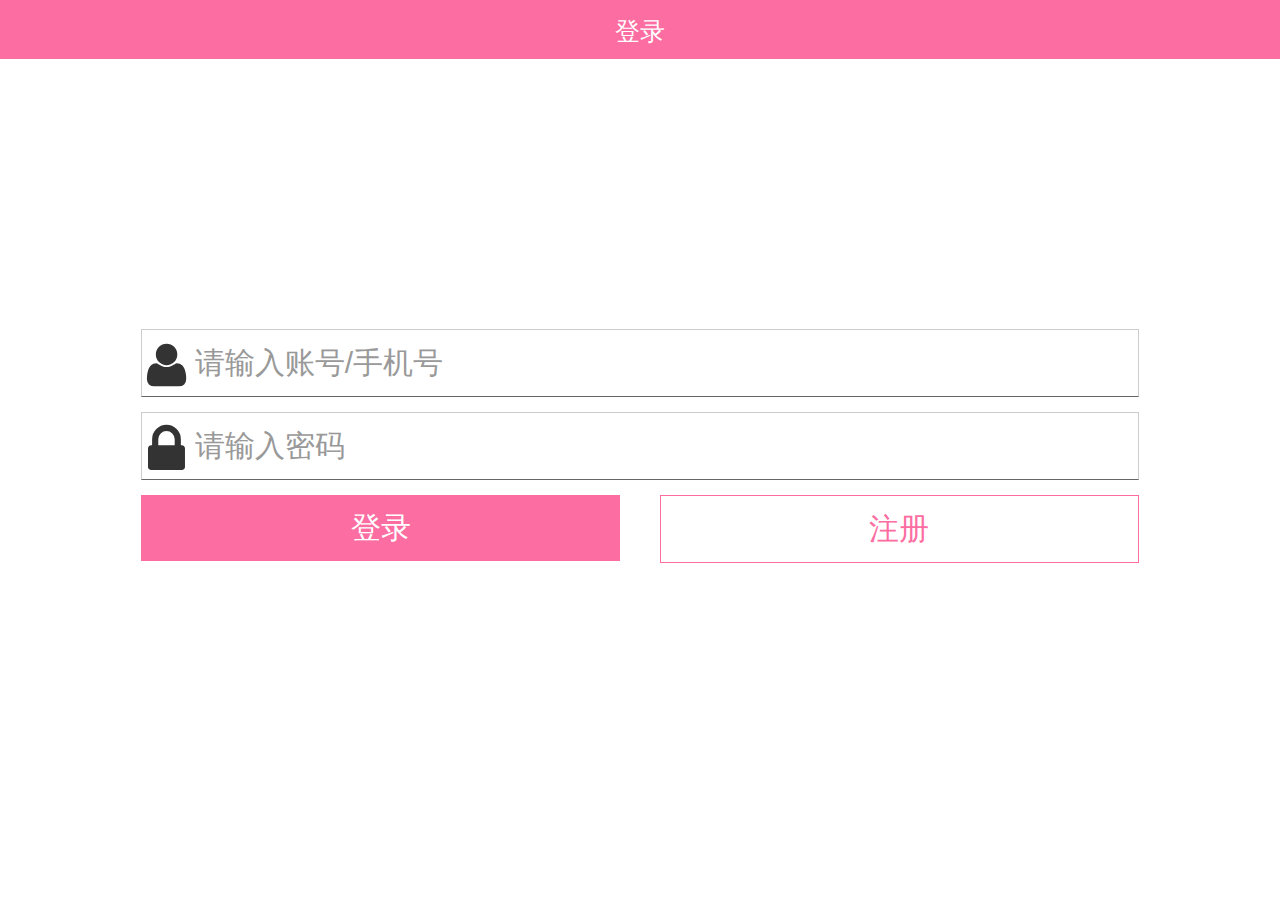
==== index.html @ f9bc711c "修改了登录页面手机屏幕显示异常" ====
<!DOCTYPE html>
<html lang="en">

<head>
	<meta charset="UTF-8">
	<title>Title</title>
	<link rel="stylesheet" href="static/css/swiper.min.css">
	<link rel="stylesheet" href="static/assets/css/amazeui.min.css">
	<link rel="stylesheet" href="static/assets/css/app.css">
	<link rel="stylesheet" href="static/css/reset.css">
	<link rel="stylesheet" href="static/css/index1-css.css">
</head>

<body>
	<div data-role="page" id="pageone">
		<!--标题-->
		<header data-am-widget="header" class="am-header am-header-default">
			<div class="am-header-left am-header-nav">
				<a href="#left-link" class=""><i class="am-icon-angle-left am-icon-lg"></i></a>
			</div>
			<h1 class="am-header-title">
				<a href="#title-link" class="index-title">首页</a>
			</h1>
            <div class="am-header-right am-header-nav" id="report"><a href="#right-link" class="">举报</a></div>
		</header>

		<!--内容-->
		<div data-role="content" class="content" style="position: relative;margin-bottom: 63px;z-index: 1;">
			<!--轮播图-->
			<div class="swiper-container swiper-container1">
				<div class="swiper-wrapper">
					<div class="swiper-slide">
						<img src="http://zhongrong.kuaika123.com/source/plugin/ck8_classify/static/img/1.jpg" alt="">
					</div>
					<div class="swiper-slide">
						<img src="http://zhongrong.kuaika123.com/source/plugin/ck8_classify/static/img/2.jpg" alt="">
					</div>
					<div class="swiper-slide">
						<img src="http://zhongrong.kuaika123.com/source/plugin/ck8_classify/static/img/3.jpg" alt="">
					</div>
					<div class="swiper-slide">
						<img src="http://zhongrong.kuaika123.com/source/plugin/ck8_classify/static/img/4.jpg" alt="">
					</div>
				</div>
			</div>
			<!--推荐标签页-->
			<div id="tuijian" style="position: relative;top: 0px;" data-am-widget="tabs"
				class="content-z am-tabs am-tabs-d2">

				<ul class="am-tabs-nav am-cf">
					<li class="am-active"><a href="[data-tab-panel-0]">最新口子</a></li>
					<li class=""><a href="[data-tab-panel-1]">技术干货</a></li>
					<li class=""><a href="[data-tab-panel-2]">办卡提额</a></li>
					<li class=""><a href="[data-tab-panel-3]">新手入门</a></li>
				</ul>
				<div class="am-tabs-bd">
					<div data-tab-panel-0 class="am-tab-panel am-active">
						<ul data-role="listview" class="conTab"></ul>
					</div>
					<div data-tab-panel-1 class="am-tab-panel ">
						<ul data-role="listview" class="conTab"></ul>
					</div>
					<div data-tab-panel-2 class="am-tab-panel ">
						<ul data-role="listview" class="conTab"></ul>
					</div>
					<div data-tab-panel-3 class="am-tab-panel ">
						<ul data-role="listview" class="conTab"></ul>
					</div>
				</div>
			</div>

			<!--网贷平台-->
			<div id="wangdai" class="content-z wd-pingtai am-f am-hide">
				<div class="wd-pingtai-wrapper">
					<div class="wd-pingtai-d">
						<a href="#" class="wd-pingtai-grid">
							<div class="wd-pingtai-icon">
								<span class="wd-pingtai-icon-c">大</span>
							</div>
							<p>大额借款</p>
						</a>
					</div>
					<div class="wd-pingtai-d">
						<a href="#" class="wd-pingtai-grid">
							<div class="wd-pingtai-icon">
								<span class="wd-pingtai-icon-c">工</span>
							</div>
							<p>工薪贷</p>
						</a>
					</div>
					<div class="wd-pingtai-d">
						<a href="#" class="wd-pingtai-grid">
							<div class="wd-pingtai-icon">
								<span class="wd-pingtai-icon-c">信</span>
							</div>
							<p>信用卡贷</p>
						</a>
					</div>
					<div class="wd-pingtai-d">
						<a href="#" class="wd-pingtai-grid">
							<div class="wd-pingtai-icon">
								<span class="wd-pingtai-icon-c">小</span>
							</div>
							<p>小额速贷</p>
						</a>
					</div>
				</div>
				<div class="wd-bq-kz wd-bq-flex">
					<div data-am-widget="tabs" class="am-tabs am-tabs-d2">
						<ul class="am-tabs-nav am-cf">
							<li class="am-active"><a href="[data-tab-panel-0]">最新口子</a></li>
							<li class=""><a href="[data-tab-panel-1]">热门口子</a></li>
							<li class=""><a href="[data-tab-panel-2]">推荐口子</a></li>
						</ul>
						<div class="am-tabs-bd wd-bq-kz-app">
							<div data-tab-panel-0 class="am-tab-panel am-active">
								<ul id="appendTolist">
									<li><a href="#">
											<div class="wd-bq-media-list-img" style="padding:20px 10px;">
												<img src="static/image/000607n63pjzd6g599jaaf.png" class=" vm">
											</div>
											<div class="wd-bq-media-content">
												<h1>招手贷</h1>
												<p>额度 : 1000元-2万元 利率 : 2.00%/月</p>
												<p>50085人已申请</p>
											</div>
										</a></li>
									<li><a href="#">
											<div class="wd-bq-media-list-img" style="padding:20px 10px;">
												<img src="static/image/000500jnnb9fv1nppbxs55.png" class=" vm">
											</div>
											<div class="wd-bq-media-content">
												<h1>借乐宝</h1>
												<p>额度 : 500元-8万元 利率 : 0.4%/月</p>
												<p>21466人已申请</p>
											</div>
										</a></li>
									<li><a href="#">
											<div class="wd-bq-media-list-img" style="padding:20px 10px;">
												<img src="static/image/000607n63pjzd6g599jaaf.png" class=" vm">
											</div>
											<div class="wd-bq-media-content">
												<h1>招手贷</h1>
												<p>额度 : 1000元-2万元 利率 : 2.00%/月</p>
												<p>50085人已申请</p>
											</div>
										</a></li>
									<li><a href="#">
											<div class="wd-bq-media-list-img" style="padding:20px 10px;">
												<img src="static/image/000500jnnb9fv1nppbxs55.png" class=" vm">
											</div>
											<div class="wd-bq-media-content">
												<h1>借乐宝</h1>
												<p>额度 : 500元-8万元 利率 : 0.4%/月</p>
												<p>21466人已申请</p>
											</div>
										</a></li>
									<li><a href="#">
											<div class="wd-bq-media-list-img" style="padding:20px 10px;">
												<img src="static/image/000607n63pjzd6g599jaaf.png" class=" vm">
											</div>
											<div class="wd-bq-media-content">
												<h1>招手贷</h1>
												<p>额度 : 1000元-2万元 利率 : 2.00%/月</p>
												<p>50085人已申请</p>
											</div>
										</a></li>
									<li><a href="#">
											<div class="wd-bq-media-list-img" style="padding:20px 10px;">
												<img src="static/image/000500jnnb9fv1nppbxs55.png" class=" vm">
											</div>
											<div class="wd-bq-media-content">
												<h1>借乐宝</h1>
												<p>额度 : 500元-8万元 利率 : 0.4%/月</p>
												<p>21466人已申请</p>
											</div>
										</a></li>
									<li><a href="#">
											<div class="wd-bq-media-list-img" style="padding:20px 10px;">
												<img src="static/image/000607n63pjzd6g599jaaf.png" class=" vm">
											</div>
											<div class="wd-bq-media-content">
												<h1>招手贷</h1>
												<p>额度 : 1000元-2万元 利率 : 2.00%/月</p>
												<p>50085人已申请</p>
											</div>
										</a></li>
									<li><a href="#">
											<div class="wd-bq-media-list-img" style="padding:20px 10px;">
												<img src="static/image/000500jnnb9fv1nppbxs55.png" class=" vm">
											</div>
											<div class="wd-bq-media-content">
												<h1>借乐宝</h1>
												<p>额度 : 500元-8万元 利率 : 0.4%/月</p>
												<p>21466人已申请</p>
											</div>
										</a></li>
								</ul>
							</div>
							<div data-tab-panel-1 class="am-tab-panel ">
								<ul id="appendTolist">
									<li><a href="#">
											<div class="wd-bq-media-list-img" style="padding:20px 10px;">
												<img src="static/image/000607n63pjzd6g599jaaf.png" class=" vm">
											</div>
											<div class="wd-bq-media-content">
												<h1>招手贷</h1>
												<p>额度 : 1000元-2万元 利率 : 2.00%/月</p>
												<p>50085人已申请</p>
											</div>
										</a></li>
									<li><a href="#">
											<div class="wd-bq-media-list-img" style="padding:20px 10px;">
												<img src="static/image/000500jnnb9fv1nppbxs55.png" class=" vm">
											</div>
											<div class="wd-bq-media-content">
												<h1>借乐宝</h1>
												<p>额度 : 500元-8万元 利率 : 0.4%/月</p>
												<p>21466人已申请</p>
											</div>
										</a></li>
									<li><a href="#">
											<div class="wd-bq-media-list-img" style="padding:20px 10px;">
												<img src="static/image/000607n63pjzd6g599jaaf.png" class=" vm">
											</div>
											<div class="wd-bq-media-content">
												<h1>招手贷</h1>
												<p>额度 : 1000元-2万元 利率 : 2.00%/月</p>
												<p>50085人已申请</p>
											</div>
										</a></li>
									<li><a href="#">
											<div class="wd-bq-media-list-img" style="padding:20px 10px;">
												<img src="static/image/000500jnnb9fv1nppbxs55.png" class=" vm">
											</div>
											<div class="wd-bq-media-content">
												<h1>借乐宝</h1>
												<p>额度 : 500元-8万元 利率 : 0.4%/月</p>
												<p>21466人已申请</p>
											</div>
										</a></li>
									<li><a href="#">
											<div class="wd-bq-media-list-img" style="padding:20px 10px;">
												<img src="static/image/000607n63pjzd6g599jaaf.png" class=" vm">
											</div>
											<div class="wd-bq-media-content">
												<h1>招手贷</h1>
												<p>额度 : 1000元-2万元 利率 : 2.00%/月</p>
												<p>50085人已申请</p>
											</div>
										</a></li>
									<li><a href="#">
											<div class="wd-bq-media-list-img" style="padding:20px 10px;">
												<img src="static/image/000500jnnb9fv1nppbxs55.png" class=" vm">
											</div>
											<div class="wd-bq-media-content">
												<h1>借乐宝</h1>
												<p>额度 : 500元-8万元 利率 : 0.4%/月</p>
												<p>21466人已申请</p>
											</div>
										</a></li>
									<li><a href="#">
											<div class="wd-bq-media-list-img" style="padding:20px 10px;">
												<img src="static/image/000607n63pjzd6g599jaaf.png" class=" vm">
											</div>
											<div class="wd-bq-media-content">
												<h1>招手贷</h1>
												<p>额度 : 1000元-2万元 利率 : 2.00%/月</p>
												<p>50085人已申请</p>
											</div>
										</a></li>
									<li><a href="#">
											<div class="wd-bq-media-list-img" style="padding:20px 10px;">
												<img src="static/image/000500jnnb9fv1nppbxs55.png" class=" vm">
											</div>
											<div class="wd-bq-media-content">
												<h1>借乐宝</h1>
												<p>额度 : 500元-8万元 利率 : 0.4%/月</p>
												<p>21466人已申请</p>
											</div>
										</a></li>
								</ul>
							</div>
							<div data-tab-panel-2 class="am-tab-panel ">
								<ul id="appendTolist">
									<li><a href="#">
											<div class="wd-bq-media-list-img" style="padding:20px 10px;">
												<img src="static/image/000607n63pjzd6g599jaaf.png" class=" vm">
											</div>
											<div class="wd-bq-media-content">
												<h1>招手贷</h1>
												<p>额度 : 1000元-2万元 利率 : 2.00%/月</p>
												<p>50085人已申请</p>
											</div>
										</a></li>
									<li><a href="#">
											<div class="wd-bq-media-list-img" style="padding:20px 10px;">
												<img src="static/image/000500jnnb9fv1nppbxs55.png" class=" vm">
											</div>
											<div class="wd-bq-media-content">
												<h1>借乐宝</h1>
												<p>额度 : 500元-8万元 利率 : 0.4%/月</p>
												<p>21466人已申请</p>
											</div>
										</a></li>
									<li><a href="#">
											<div class="wd-bq-media-list-img" style="padding:20px 10px;">
												<img src="static/image/000607n63pjzd6g599jaaf.png" class=" vm">
											</div>
											<div class="wd-bq-media-content">
												<h1>招手贷</h1>
												<p>额度 : 1000元-2万元 利率 : 2.00%/月</p>
												<p>50085人已申请</p>
											</div>
										</a></li>
									<li><a href="#">
											<div class="wd-bq-media-list-img" style="padding:20px 10px;">
												<img src="static/image/000500jnnb9fv1nppbxs55.png" class=" vm">
											</div>
											<div class="wd-bq-media-content">
												<h1>借乐宝</h1>
												<p>额度 : 500元-8万元 利率 : 0.4%/月</p>
												<p>21466人已申请</p>
											</div>
										</a></li>
									<li><a href="#">
											<div class="wd-bq-media-list-img" style="padding:20px 10px;">
												<img src="static/image/000607n63pjzd6g599jaaf.png" class=" vm">
											</div>
											<div class="wd-bq-media-content">
												<h1>招手贷</h1>
												<p>额度 : 1000元-2万元 利率 : 2.00%/月</p>
												<p>50085人已申请</p>
											</div>
										</a></li>
									<li><a href="#">
											<div class="wd-bq-media-list-img" style="padding:20px 10px;">
												<img src="static/image/000500jnnb9fv1nppbxs55.png" class=" vm">
											</div>
											<div class="wd-bq-media-content">
												<h1>借乐宝</h1>
												<p>额度 : 500元-8万元 利率 : 0.4%/月</p>
												<p>21466人已申请</p>
											</div>
										</a></li>
									<li><a href="#">
											<div class="wd-bq-media-list-img" style="padding:20px 10px;">
												<img src="static/image/000607n63pjzd6g599jaaf.png" class=" vm">
											</div>
											<div class="wd-bq-media-content">
												<h1>招手贷</h1>
												<p>额度 : 1000元-2万元 利率 : 2.00%/月</p>
												<p>50085人已申请</p>
											</div>
										</a></li>
									<li><a href="#">
											<div class="wd-bq-media-list-img" style="padding:20px 10px;">
												<img src="static/image/000500jnnb9fv1nppbxs55.png" class=" vm">
											</div>
											<div class="wd-bq-media-content">
												<h1>借乐宝</h1>
												<p>额度 : 500元-8万元 利率 : 0.4%/月</p>
												<p>21466人已申请</p>
											</div>
										</a></li>
								</ul>
							</div>
						</div>
					</div>

				</div>
			</div>

			<!--信用卡申请-->
			<div id="shenqing" class="content-z xyk am-hide">
				<div data-role="content">
					<div class="xyk-list">
						<div class="xyk-list-img-c">
							<a href="#">
								<div class="xyk-list-img">
									<img src="static/image/BANK/f10.png">
									<p>招商银行</p>
								</div>
							</a>
						</div>
						<div class="xyk-list-img-c">
							<a href="#">
								<div class="xyk-list-img">
									<img src="static/image/BANK/f1.png">
									<p>农业银行</p>
								</div>
							</a>
						</div>
						<div class="xyk-list-img-c">
							<a href="#">
								<div class="xyk-list-img">
									<img src="static/image/BANK/f2.png">
									<p>北京银行</p>
								</div>
							</a>
						</div>
						<div class="xyk-list-img-c">
							<a href="#">
								<div class="xyk-list-img">
									<img src="static/image/BANK/f3.png">
									<p>中国银行</p>
								</div>
							</a>
						</div>
					</div>
					<div class="xyk-list-hide">
						<div class="xyk-list-img-c">
							<a href="#">
								<div class="xyk-list-img">
									<img src="static/image/BANK/f4.png">
									<p>交通银行</p>
								</div>
							</a>
						</div>
						<div class="xyk-list-img-c">
							<a href="#">
								<div class="xyk-list-img">
									<img src="static/image/BANK/f5.png">
									<p>上海银行</p>
								</div>
							</a>
						</div>
						<div class="xyk-list-img-c">
							<a href="#">
								<div class="xyk-list-img">
									<img src="static/image/BANK/f6.png">
									<p>光大银行</p>
								</div>
							</a>
						</div>
						<div class="xyk-list-img-c">
							<a href="#">
								<div class="xyk-list-img">
									<img src="static/image/BANK/f7.png">
									<p>民生银行</p>
								</div>
							</a>
						</div>
						<div class="xyk-list-img-c">
							<a href="#">
								<div class="xyk-list-img">
									<img src="static/image/BANK/f8.png">
									<p>中信银行</p>
								</div>
							</a>
						</div>
						<div class="xyk-list-img-c">
							<a href="#">
								<div class="xyk-list-img">
									<img src="static/image/BANK/f9.png">
									<p>建设银行</p>
								</div>
							</a>
						</div>
						<div class="xyk-list-img-c">
							<a href="#">
								<div class="xyk-list-img">
									<img src="static/image/BANK/f11.png">
									<p>农业银行</p>
								</div>
							</a>
						</div>
						<div class="xyk-list-img-c">
							<a href="#">
								<div class="xyk-list-img">
									<img src="static/image/BANK/f13.png">
									<p>华夏银行</p>
								</div>
							</a>
						</div>
					</div>
					<span class="am-icon-chevron-down xyk-hide-btn">&nbsp;展开</span>
				</div>
				<div class="kptype">
					<h3 class="kp-title">卡片类型</h3>
					<div class="swiper-container22">
						<div class="swiper-wrapper">
							<div class="swiper-slide">
								<div class="wd-pingtai-d">
									<a href="#" class="wd-pingtai-grid">
										<div class="wd-pingtai-icon">
											<span class="wd-pingtai-icon-c">航</span>
										</div>
										<p>招商银行-航空卡</p>
									</a>
								</div>
								<div class="wd-pingtai-d">
									<a href="#" class="wd-pingtai-grid">
										<div class="wd-pingtai-icon">
											<span class="wd-pingtai-icon-c">酒</span>
										</div>
										<p>招商银行-酒店商旅卡</p>
									</a>
								</div>
								<div class="wd-pingtai-d">
									<a href="#" class="wd-pingtai-grid">
										<div class="wd-pingtai-icon">
											<span class="wd-pingtai-icon-c">主</span>
										</div>
										<p>招商银行-主题卡</p>
									</a>
								</div>
								<div class="wd-pingtai-d">
									<a href="#" class="wd-pingtai-grid">
										<div class="wd-pingtai-icon">
											<span class="wd-pingtai-icon-c">车</span>
										</div>
										<p>招商银行-车主卡</p>
									</a>
								</div>
							</div>
						</div>
					</div>
				</div>
				<div class="kpspecific">
					<h3 class="kp-title">热门卡片</h3>
					<div class="spsf-list spsf-list-c">
						<ul class="kp-list">
							<li><a href="javascript:;" style="padding:5px 0px;">
									<div class="ck8-media-list-img list-img-kp">
										<img src="static/image/nykp.png" class=" vm ck8-animated ck8-fadeIn">
									</div>
									<div
										class="ck8-media-content ck8-media-content-kp ck8-tags ck8-tags-fillet greenTags">
										<span>农业信用卡</span>
										<p class="list-c">出境海淘双倍积分；</p>
										<p>
											申请人数<em style="color:#ffa21d;padding-left:5px;">68914</em>
										</p>
										<div class="btn" style="position:absolute;bottom:-8px;right:0px;" id="32"
											onclick="apply(this.id);">立即申请</div>
									</div>
								</a></li>
							<li><a href="javascript:;" style="padding:5px 0px;">
									<div class="ck8-media-list-img list-img-kp">
										<img src="static/image/pfkp.png" class=" vm ck8-animated ck8-fadeIn">
									</div>
									<div
										class="ck8-media-content ck8-media-content-kp ck8-tags ck8-tags-fillet greenTags">
										<span>浦发银行信用卡</span>
										<p class="list-c">一张可以走天下的白金卡</p>
										<p>
											申请人数<em style="color:#ffa21d;padding-left:5px;">33788</em>
										</p>
										<div class="btn" style="position:absolute;bottom:-8px;right:0px;" id="16"
											onclick="apply(this.id);">立即申请</div>
									</div>
								</a></li>
							<li><a href="javascript:;" style="padding:5px 0px;">
									<div class="ck8-media-list-img list-img-kp">
										<img src="static/image/NBAkp.jpg" class=" vm ck8-animated ck8-fadeIn">
									</div>
									<div
										class="ck8-media-content ck8-media-content-kp ck8-tags ck8-tags-fillet greenTags">
										<span>NBA联名卡勇士球队卡</span>
										<p class="list-c">你的主队 传奇登场</p>
										<p>
											申请人数<em style="color:#ffa21d;padding-left:5px;">42958</em>
										</p>
										<div class="btn" style="position:absolute;bottom:-8px;right:0px;" id="2"
											onclick="apply(this.id);">立即申请</div>
									</div>
								</a></li>
						</ul>
					</div>
				</div>
			</div>
			<!-- 个人中心 -->
			<div class="content-z user am-hide" id="user">
				<div class="userDisplay">
					<div class="userImg">
						<figure data-am-widget="figure" class="am am-figure am-figure-default "
							data-am-figure="{  pureview: 'true' }">
							<img style="width: 200px;height: 200px;border-radius: 200px;border: none;"
								src="static/image/user_img.jpg" data-rel="image/user_img.jpg" />
						</figure>
					</div>
					<div class="display">
						<p class="userName" id="userName_1"></p>
						<p class="userState">普通用户会员</p>
						<p class="userVipDate">结束时间:暂无</p>
					</div>
				</div>
				<div class="userList">
					<ul class="am-list">
						<li id='sqzl_1' value=""><a id='sqzl' href="#"
								class="am-icon-file-text-o">&nbsp;&nbsp;申请资料</a></li>
						<li><a href="#" class="am-icon-vimeo">&nbsp;&nbsp;开通VIP</a></li>
						<li><a href="tuikuansq.html" class="am-icon-commenting-o">&nbsp;&nbsp;申请退款</a></li>
						<li><a href="user.html" class="am-icon-power-off">&nbsp;&nbsp;退出登录</a></li>
					</ul>
				</div>
			</div>
			<!-- 支付弹出框 -->
			<div class="pay">
				<div class="payHeard">
					<h4 class="payReturn">X</h4>
					<h2>开通VIP</h2>
				</div>
				<div class="payCenter">
					<ul class="pay_list">
						<li class="active" name=1>初级VIP
							<p>有限期:30天</p>
						</li>
						<li name=2>中级VIP
							<p>有效期:90天</p>
						</li>
						<li name=3>高级VIP
							<p>有效期:365天</p>
						</li>
					</ul>
					<div class="pay_Select">
						<h2>选择支付方式:</h2>
						<div class="am-form-group">
							<label class="am-radio-inline"> <input type="radio" name="weixin" value="1" checked> <i
									class="am-icon-wechat am-icon-lg" style="margin-left:20px;"></i>
								<!-- <img src="" alt=""> -->
							</label>
						</div>
						<span style="font-size:1.2em;">如果遇到支付问题,请及时联系110,以便我们及时处理!</span>
						<div class="select_bottom">
							<div class="pay_false">取消</div>
							<div class="pay_true">确定</div>
						</div>
					</div>
				</div>
			</div>
			<!-- 遮罩层 -->
			<div class="back am-hide" id="ResizeDiv"></div>

			<div class="bottom-weizhi" style="color:#999; text-align:center;font-size: 1.7em;padding: 20px 0">已经到底了
			</div>
			<!--底部-->
			<div class="bottom">
				<ul class="nav">
					<li class="active"><a href="#" data-name="tuijian"><i class="am-icon-home"></i>
							<p>推荐</p>
						</a></li>
					<li><a href="#" data-name="wangdai"><i class="am-icon-jpy"></i>
							<p>网贷</p>
						</a></li>
					<li><a href="#" data-name="shenqing"><i class="am-icon-credit-card"></i>
							<p>信用卡</p>
						</a></li>
					<li><a href="#" data-name="user"><i class="am-icon-user"></i>
							<p>个人中心</p>
						</a></li>
				</ul>
			</div>
		</div>
	</div>

	<!--[if (gte IE 9)|!(IE)]><!-->
	<script src="static/js/jquery-1.8.0.min.js"></script>
	<!--<![endif]-->
	<!--[if lte IE 8 ]>
        <script src="http://libs.baidu.com/jquery/1.11.3/jquery.min.js"></script>
        <script src="http://cdn.staticfile.org/modernizr/2.8.3/modernizr.js"></script>
        <script src="static/assets/js/amazeui.ie8polyfill.min.js"></script>
        <![endif]-->
	<script src="static/js/jquery-1.8.0.min.js"></script>
	<script src="static/assets/js/amazeui.min.js"></script>
	<script src="static/js/swiper.min.js"></script>
	<script src="static/js/index.js"></script>
</body>

</html>
---- static/assets/css/app.css ----
/* Write your styles */
---- static/css/index1-css.css ----
body {
    width: 100%;
    font-size: 2.3rem;
}

#pageone {
    /*width: 650px;*/
}

.am-header {
    background-color: #fc6da2 !important;
    border-bottom: 1px solid #fff;
    height: 60px;
}
.am-header .am-header-left{
    height: 100%;
}
.am-header-title{
    padding: .6rem 0px;
    height: 100%;
}
.am-tabs {
    margin: 0px;
}
.am-header-right{
    top: 50% !important;
    margin-top: -25px;
}
/*内容*/
.content {
    padding: 0px;
}

/*轮播图*/
.swiper-container {
    width: 100%;
    height: 250px;
}

.swiper-container .swiper-slide {
    text-align: center;
}

.swiper-container .swiper-slide img {
    width: 100%;
    height: 100%;
}

.content-z {
    margin-top: 10px;
    width: 100%;
    z-index: 5;
}

/*推荐导航栏*/
.tuijian-navbar {
    width: 100%;
    padding-bottom: 10px;
    border-style: none none solid none;
}
.am-tabs-bd .am-tab-panel li{
    display: flex;
    margin:1.5rem 2rem;

}
.am-tabs-bd .am-tab-panel li:not(:last-child) {
    border-bottom: 1px solid #999;
}

.am-tabs-bd .am-tab-panel a {
    display: block;
}

.am-tabs-bd .am-tab-panel .text {
    float: right;
    line-height: 50px;
    margin: 5px 150px 0px 0px;
}

.am-tabs-bd .am-tab-panel .text h1 {
    font-size: 1.8rem;
}

.am-tabs-bd .am-tab-panel img {
    width: 150px;
    height: 120px;
}

/*网贷平台*/
.wd-pingtai {
    position: relative;
}

.wd-pingtai .wd-pingtai-wrapper {
    display: flex;
    border-bottom: 5px solid gainsboro;
}

.wd-pingtai-d {
    width: 25%;
    float: left;
    padding-right: 10px;
}

.wd-pingtai-grid {
    display: block;
    margin: 20px 0 10px 15px;
}

.wd-pingtai-grid p {
    text-align: center;
    font-size: 2.3rem;
    line-height: 50px;
    display: block;
    color: #888;
    white-space: nowrap;
    text-overflow: ellipsis;
    overflow: hidden;
}

.wd-pingtai-icon-c {
    font-size: 3.1rem;
    font-weight: normal;
    color: #fff;
    line-height: 46px;
    text-align: center;
    display: block;
    background: #fc6da2;
    border-radius: 50px;
}

.wd-bq {
    padding: 10px 5px;
    background: #fff;
    margin-bottom: 5px;
    display: flex;
}

.wd-bq .wd-bq-flex {
    width: 50%;
    line-height: 20px;
    position: relative;
    display: flex;
}

.wd-pingtai .wd-bq-media-list-img {
    width: 35% !important;
    position: relative;
    display: inline-block;
    -webkit-box-sizing: border-box;
    margin: 0 auto;
    text-align: center;
}

.wd-pingtai .wd-bq-media-list-img img {
    width: 100px;
    border-radius: 50px;
    height: 100px;
}

.wd-pingtai .wd-bq-media-content {
    width: 72%;
    position: relative;
    margin: 10px 0;
}

.wd-pingtai .wd-bq-media-content h1 {
    padding-top: 3px;
    font-weight: 700;
    color: #999;
    font-size: 3rem;
    line-height: 1.5em;
    padding: 0 6px 3px 0;
    font-weight: 400;
}

.wd-pingtai .wd-bq-media-content p {
    font-size: 2rem;
    line-height: 1.5em;
    padding: 0 8px 0 0;
    color: #999;
    word-break: break-word;
}

.wd-pingtai .wd-bq-kz-app li {
    padding: 10px;
    margin-bottom: 1px;
}

#appendTolist li a {
    padding: 0;
    display: flex;
    width: 100%;
    overflow: hidden;
    justify-content: space-between;
}

/*信用卡申请*/
.xyk .ui-content {
    border-bottom: 5px solid #adadad;
}

.xyk-list {
    display: flex;
}

.xyk-list-img-c {
    width: 25%;
    float: left;
    padding-right: 15px;
}

.xyk-list-img {
    margin: 5px 55px;
}

.xyk-list-img-c p {
    text-align: center;
    font-size: 2.3rem;
    line-height: 60px;
    color: #000;
}

.xyk-list-img-c img {
    width: 100px;
    height: 100px;
    display: block;
    border-radius: 50%;
    margin: 0 auto;
}

.xyk .xyk-hide-btn{
    font-size: 2.8rem;
    margin-left: 10px;
    display: block;
    text-align: center;
    font-weight: normal;
    color: #fc6da2;
}

.xyk .xyk-list-hide {
    display: none;
}

/*卡片类型*/
.xyk .kptype {
    border-bottom: 5px solid #adadad;
}

.xyk .kp-title {
    font-size: 3.3rem;
    border-left: 10px solid #fc6da2;
    -webkit-border-radius: 10px;
    -moz-border-radius: 10px;
    border-radius: 10px;
    padding-left: 20px;
    margin: 10px 0 10px 30px;
}

.kptype .swiper-container22 {
    height: 150px;
}

.xyk .spsf-list li {
    padding: 10px;
    margin-bottom: 1px;
    display: flex;
    padding: 8px;
    margin-bottom: 10px;
    background: #fff;
    overflow: hidden;
    justify-content: space-between;
}

.xyk .spsf-list li a {
    padding: 0;
    display: flex;
    width: 100%;
    overflow: hidden;
    justify-content: space-between;
}

.ck8-media-list-img {
    width: 35% !important;
    position: relative;
    display: inline-block;
    -webkit-box-sizing: border-box;
    text-align: center;
    width: 25%;
    font-size: 0;
}

.ck8-media-list-img img {
    width: 200px;
    height: 120px;
    border-radius: 3px;
    background: #fff;
    padding-right: 10px;
}

.ck8-media-content-kp {
    width: 63% !important;
}

.ck8-media-content {
    position: relative;
}

.ck8-media-content span {
    font-size: 2.8rem;
    line-height: 1.5em;
    padding: 0 6px 3px 0;
    font-weight: 400;
}

.spsf-list-c span {
    font-weight: 700;
    font-size: 2.8rem;
    color: #999;
    line-height: 20px;
}

.ck8-media-content p {
    font-size: 2.8rem;
    line-height: 1.5em;
    padding: 0 8px 0 0;
    color: #999;
    word-break: break-word;
    font-weight: normal;
}

.spsf-list-c .list-c {
    width: 100%;
    font-size: 3.3rem;
    color: #999;
    line-height: 22px;
    padding: 20px 0;
    white-space: nowrap;
    text-overflow: ellipsis;
    overflow: hidden;
}

.ck8-tags>div {
    height: 40px;
    float: left;
    margin: 5px;
    line-height: 40px;
    padding: 0 8px;
    border-radius: 4px;
    border: 1px solid #fc6da2;
    color: #fc6da2;
    font-size: 2.3rem;
}

.ck8-tags-fillet>div {
    border-radius: 40px !important;
    padding: 0 12px !important;
}

.ck8-tags>div {
    border: 1px solid #3300FF !important;
    color: #3300FF !important;
}

.user {}

.user .userDisplay {
    width: 100%;
    height: 300px;
    background: #fc6da2;
    box-shadow: 0px 5px 5px #999;
}

.userImg>.am-figure {
    float: left;
    margin: 50px 0px 50px 70px;
    border: none;
}

.userImg>.am-figure::after {
    content: none;
}

.user .display {
    float: left;
    margin: 50px;
}

.user .display p {
    font-size: 3rem;
    line-height: 70px;
    font-weight: 100;
    color: #fff;
}

.user .userList {
    margin-top: 20px;
    font-size: 3.3rem;
}

.user .userList .am-list a {
    font-weight: 100;
    color: #000;
    margin-left: 30px;
}

/* 底部工具栏 */
.bottom {
    position: fixed;
    bottom: 0;
    left: 0;
    z-index: 10;
    width: 100%;
    border-top: 3px solid #fc6da2;
    background: #fff;
    padding: 0px 20px;
}

.bottom .nav li {
    float: left;
    font-size: 3rem;
    text-align: center;
    width: 25%;
}

.bottom .nav .active>a {
    color: #fc6da2;
}

.bottom-weizhi {
    background-color: transparent;
    width: 100%;
    height: 100px;
}

.pay {
    position: fixed;
    width: 70%;
    top: -300px;
    left: 50%;
    margin-left: -35%;
    margin-top: -25%;
    z-index: 100;
    transition: all .7s;
}

.posTop {
    top: 50%;
}

.pay .payHeard {
    color: #fff;
    font-size: 2.3rem;
    text-align: center;
    padding: 5px 10px;
    background: #fc6da2;
    border-radius: 20px 20px 0px 0px;
}

.pay .payCenter {
    background: #fff;
    border-radius: 0px 0px 20px 20px;
    width: 100%;
}

.pay .pay_list {
    padding: 20px 30px;
    display: flex;
}

.pay .pay_list li {
    float: left;
    font-size: 1.8rem;
    text-align: center;
    padding: 5px;
    transition: all .2s;
}

.pay .pay_list .active {
    background-color: #fc6da2;
    color: #fff;
    position: relative;
}

.pay .pay_list .active::after {
    width: 33px;
    content: '⌛';
    position: absolute;
    bottom: -35px;
    color: #fc6da2;
    font-weight: bold;
    left: 50%;
    margin-left: -15px;
    animation: active 2s linear infinite;
}

@keyframes active {
    0% {
        transform: rotate(0deg);
    }

    100% {
        transform: rotate(360deg);
    }
}

.pay .pay_list li:not(:last-child) {
    margin-right: 15%;
}

.pay .pay_Select {
    text-align: center;
    margin-top: 10px;
}

.pay .pay_Select h2 {
    font-size: 2.6rem;
}

.pay .pay_Select .am-form-group {
    width: 100px;
    height: 100px;
    margin: 0px auto;
    padding: 20px 0;
}

.pay .pay_Select .am-radio-inline input[type=radio] {
    width: 30px;
    height: 30px;
    padding: 30px;
}

.pay .select_bottom {
    width: 100%;
    height: 80px;
    border-top: 1px solid #ccc;
    margin-top: 20px;
}

.pay .select_bottom>div {
    float: left;
    padding: 20px 20% 20px 20%;
    font-size: 2.3rem;
    color: #fc6da2;
    width: 50%;
}

.pay .select_bottom .pay_false {
    border-right: 1px solid #ccc;
    color: #ccc;
}

.back {
    z-index: 99;
    background-color: rgba(0, 0, 0, .1);
    width: 100%;
    height: 105%;
    position: fixed;
    left: 0px;
    top: 0px;
}

.payReturn {
    float: left;
    margin-left: 3rem;
}
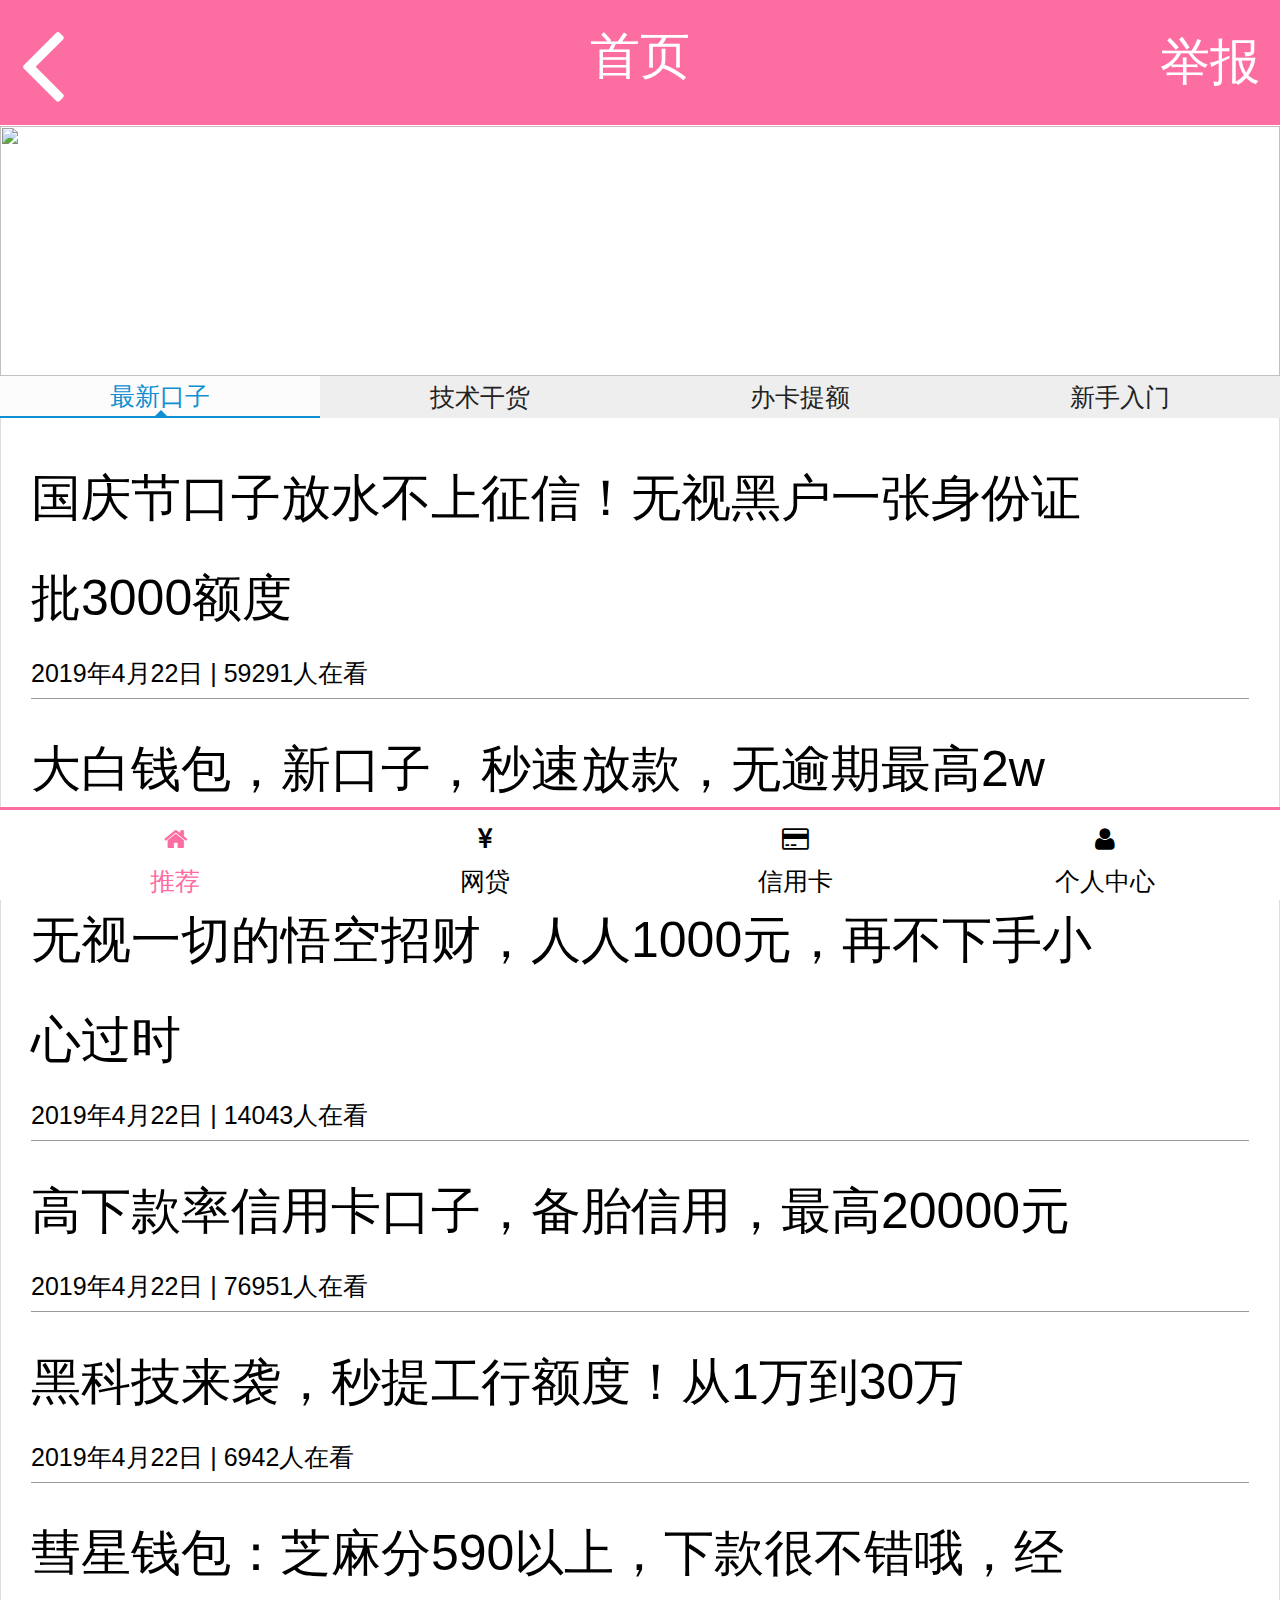
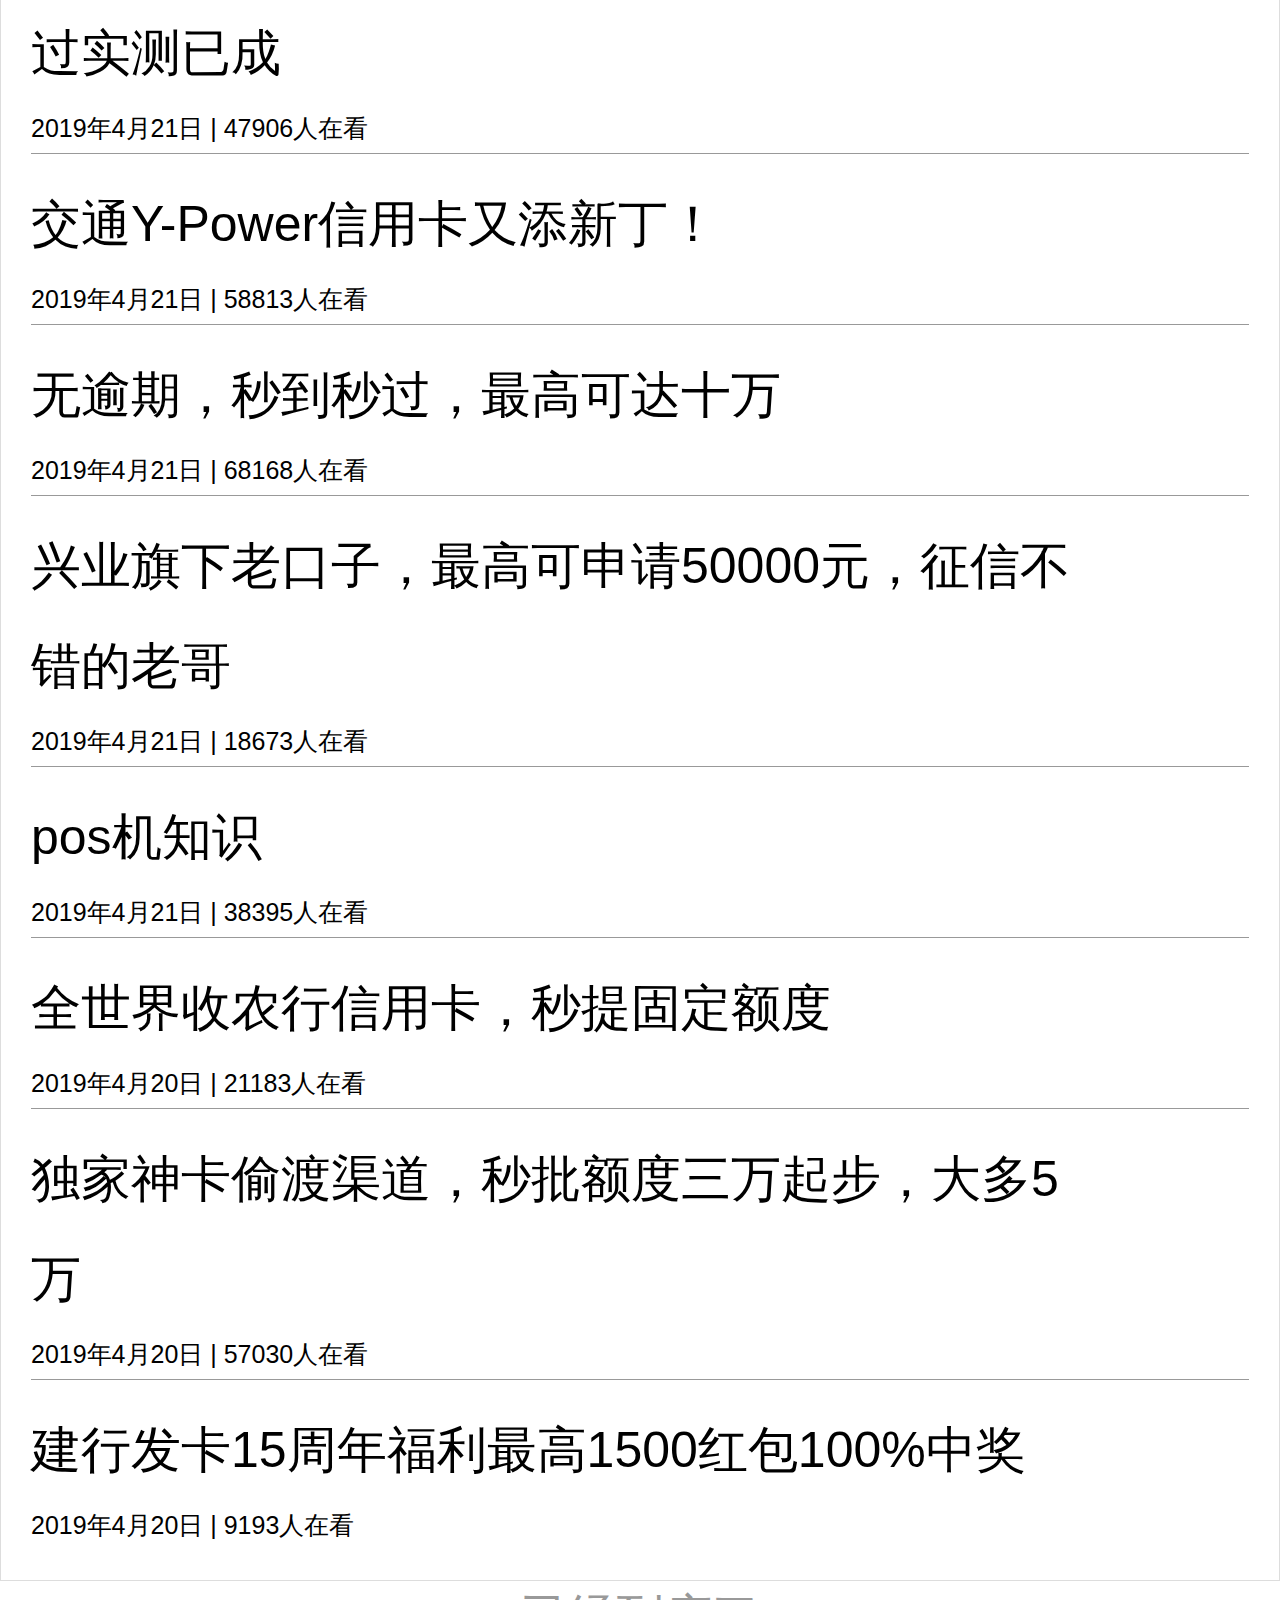
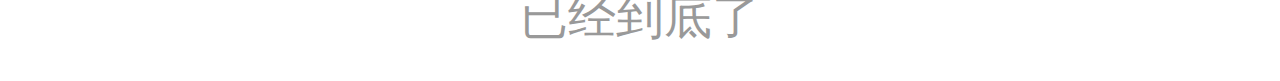
==== commit 431f9f90: "补充下文章内容还有样式的bug" ====
--- a/index.html
+++ b/index.html
@@ -14,14 +14,14 @@
 <body>
 	<div data-role="page" id="pageone">
 		<!--标题-->
-		<header data-am-widget="header" class="am-header am-header-default">
-			<div class="am-header-left am-header-nav">
+		<header data-am-widget="header" class="header header-default">
+			<div class="header-left header-nav">
 				<a href="#left-link" class=""><i class="am-icon-angle-left am-icon-lg"></i></a>
 			</div>
-			<h1 class="am-header-title">
+			<h1 class="header-title">
 				<a href="#title-link" class="index-title">首页</a>
 			</h1>
-            <div class="am-header-right am-header-nav" id="report"><a href="#right-link" class="">举报</a></div>
+			<div class="header-right header-nav" id="report"><a href="#right-link" class="">举报</a></div>
 		</header>
 
 		<!--内容-->
@@ -54,17 +54,405 @@
 					<li class=""><a href="[data-tab-panel-3]">新手入门</a></li>
 				</ul>
 				<div class="am-tabs-bd">
-					<div data-tab-panel-0 class="am-tab-panel am-active">
-						<ul data-role="listview" class="conTab"></ul>
-					</div>
-					<div data-tab-panel-1 class="am-tab-panel ">
-						<ul data-role="listview" class="conTab"></ul>
-					</div>
-					<div data-tab-panel-2 class="am-tab-panel ">
-						<ul data-role="listview" class="conTab"></ul>
-					</div>
-					<div data-tab-panel-3 class="am-tab-panel ">
-						<ul data-role="listview" class="conTab"></ul>
+					<div data-tab-panel-0="" class="am-tab-panel">
+						<ul data-role="listview" class="conTab">
+							<li data-name="1"><a href="#">
+									<div class="text">
+										<h1>急用钱请找我，无抵押，无担保。</h1>
+										<p>2019年4月22日 | 50571人在看</p>
+									</div>
+								</a></li>
+							<li data-name="2"><a href="#">
+									<div class="text">
+										<h1>最新口子， 大家速度撸起来， 无视黑白， 有身份证就能贷</h1>
+										<p>2019年4月22日 | 95972人在看</p>
+									</div>
+								</a></li>
+							<li data-name="3"><a href="#">
+									<div class="text">
+										<h1>海创汇 新口子来了 芝麻分550以上 实名手机三个月以上就可以撸</h1>
+										<p>2019年4月22日 | 75767人在看</p>
+									</div>
+								</a></li>
+							<li data-name="4"><a href="#">
+									<div class="text">
+										<h1>0 门槛！ 注册就有万元额度！ 3 分钟极速放款！ 速度上人！</h1>
+										<p>2019年4月22日 | 33013人在看</p>
+									</div>
+								</a></li>
+							<li data-name="5"><a href="#">
+									<div class="text">
+										<h1>原现金巴士回归放款， 无需芝麻分， 双黑可做</h1>
+										<p>2019年4月22日 | 13108人在看</p>
+									</div>
+								</a></li>
+							<li data-name="6"><a href="#">
+									<div class="text">
+										<h1>三步认证等结果就行了！ 要求低审核快通过率高！ 吃肉速度要跟上！</h1>
+										<p>2019年4月21日 | 9883人在看</p>
+									</div>
+								</a></li>
+							<li data-name="7"><a href="#">
+									<div class="text">
+										<h1>芝麻分550分以上， 本人实名手机号加本人实名淘宝， 就是说手机号加淘宝收货地址是你的常住地址基本就稳下</h1>
+										<p>2019年4月21日 | 70360人在看</p>
+									</div>
+								</a></li>
+							<li data-name="8"><a href="#">
+									<div class="text">
+										<h1>乐乐花！ 超低门槛！ 实名制手机号正常使用6个月以上！ 系统自动审核！</h1>
+										<p>2019年4月21日 | 47853人在看</p>
+									</div>
+								</a></li>
+							<li data-name="9"><a href="#">
+									<div class="text">
+										<h1>节节花芝麻分小额短期口子, 最高下款6000申请入口审核条件</h1>
+										<p>2019年4月21日 | 89137人在看</p>
+									</div>
+								</a></li>
+							<li data-name="10"><a href="#">
+									<div class="text">
+										<h1>手机号实名， 支付宝有花呗， 额度1500 - 10000！</h1>
+										<p>2019年4月21日 | 83570人在看</p>
+									</div>
+								</a></li>
+							<li data-name="11"><a href="#">
+									<div class="text">
+										<h1>芝麻分550只要没负面， 稳如发工资美滋滋！</h1>
+										<p>2019年4月20日 | 48521人在看</p>
+									</div>
+								</a></li>
+							<li data-name="12"><a href="#">
+									<div class="text">
+										<h1>不看负债， 人人放款1000起步， 最高5000， 无视征信！ </h1>
+										<p>2019年4月20日 | 7495人在看</p>
+									</div>
+								</a></li>
+							<li data-name="13"><a href="#">
+									<div class="text">
+										<h1>依旧火爆的并且适合中介操作的两个卡种 </h1>
+										<p>2019年4月20日 | 17049人在看</p>
+									</div>
+								</a></li>
+							<li data-name="14"><a href="#">
+									<div class="text">
+										<h1>小花椒： 不查不上征信， 芝麻分口子， 最高可撸5000元！</h1>
+										<p>2019年4月20日 | 58173人在看</p>
+									</div>
+								</a></li>
+							<li data-name="15"><a href="#">
+									<div class="text">
+										<h1>无需芝麻分， 最高竟然可以申请20万， 老铁们</h1>
+										<p>2019年4月20日 | 24138人在看</p>
+									</div>
+								</a></li>
+							<li data-name="16"><a href="#">
+									<div class="text">
+										<h1>只要手机实名半年以上就能贷， 不上征信， 不要芝麻分！</h1>
+										<p>2019年4月19日 | 71876人在看</p>
+									</div>
+								</a></li>
+							<li data-name="17"><a href="#">
+									<div class="text">
+										<h1>节后恢复放款， 玖富10次贷， 人人15000！</h1>
+										<p>2019年4月19日 | 44567人在看</p>
+									</div>
+								</a></li>
+							<li data-name="18"><a href="#">
+									<div class="text">
+										<h1>30 分钟内放款， 最高5000， 不查征信不上征信！ </h1>
+										<p>2019年4月19日 | 20643人在看</p>
+									</div>
+								</a></li>
+							<li data-name="19"><a href="#">
+									<div class="text">
+										<h1>有芝麻分就可贷走1200至5000元， 稳如深夜工资！</h1>
+										<p>2019年4月19日 | 44450人在看</p>
+									</div>
+								</a></li>
+							<li data-name="20"><a href="#">
+									<div class="text">
+										<h1>有手机就能贷， 不查征信不上征信， 秒过秒到！ </h1>
+										<p>2019年4月19日 | 89959人在看</p>
+									</div>
+								</a></li>
+							<li data-name="21"><a href="#">
+									<div class="text">
+										<h1>中信大放水， 30 % 起提额妥妥， 捡漏的速度跟上！</h1>
+										<p>2019年4月18日 | 39397人在看</p>
+									</div>
+								</a></li>
+							<li data-name="22"><a href="#">
+									<div class="text">
+										<h1>无副作用， 立竿见影， 秒过秒到， 可撸1500！ </h1>
+										<p>2019年4月18日 | 62825人在看</p>
+									</div>
+								</a></li>
+							<li data-name="23"><a href="#">
+									<div class="text">
+										<h1>每日放款3000万！ 大额口子有车的， 有信用卡的…… </h1>
+										<p>2019年4月18日 | 82417人在看</p>
+									</div>
+								</a></li>
+							<li data-name="24"><a href="#">
+									<div class="text">
+										<h1>国庆福利， 国庆放假期间也放款的口子汇总， 老铁赶紧</h1>
+										<p>2019年4月18日 | 48690人在看</p>
+									</div>
+								</a></li>
+							<li data-name="25"><a href="#">
+									<div class="text">
+										<h1>最新无视黑白口子， 认证简单， 秒批， 秒到账500 - 3000 元 </h1>
+										<p>2019年4月18日 | 63974人在看</p>
+									</div>
+								</a></li>
+							<li data-name="26"><a href="#">
+									<div class="text">
+										<h1>国庆节口子放水不上征信！ 无视黑户一张身份证批3000额度</h1>
+										<p>2019年4月17日 | 23551人在看</p>
+									</div>
+								</a></li>
+							<li data-name="27"><a href="#">
+									<div class="text">
+										<h1>最高5000， 18 - 40 周岁， 有手机的就来领钱!</h1>
+										<p>2019年4月17日 | 99893人在看</p>
+									</div>
+								</a></li>
+							<li data-name="28"><a href="#">
+									<div class="text">
+										<h1>只要你有花呗就能拿钱， 不管你有多黑， 只要支付宝不黑就好！ </h1>
+										<p>2019年4月17日 | 62420人在看</p>
+									</div>
+								</a></li>
+						</ul>
+					</div>
+					<div data-tab-panel-1="" class="am-tab-panel">
+						<ul data-role="listview" class="conTab">
+							<li data-name="1"><a href="#">
+									<div class="text">
+										<h1>手机回收类口子，老哥们的最爱，只要芝麻分不低于570人人8000</h1>
+										<p>2019年4月22日 | 72062人在看</p>
+									</div>
+								</a></li>
+							<li data-name="2"><a href="#">
+									<div class="text">
+										<h1>热炒包提到账黑科技破解 最高下款30000申请入口审核条件介绍</h1>
+										<p>2019年4月22日 | 48977人在看</p>
+									</div>
+								</a></li>
+							<li data-name="3"><a href="#">
+									<div class="text">
+										<h1> 审核速度快，下载APP到放款到账全程2小时</h1>
+										<p>2019年4月22日 | 10837人在看</p>
+									</div>
+								</a></li>
+							<li data-name="4"><a href="#">
+									<div class="text">
+										<h1> 近期下款新口子，没做过的老哥，看这里</h1>
+										<p>2019年4月22日 | 27945人在看</p>
+									</div>
+								</a></li>
+							<li data-name="5"><a href="#">
+									<div class="text">
+										<h1> 有信用卡哪个网贷好下？这8个口子有信用卡必下！</h1>
+										<p>2019年4月22日 | 38293人在看</p>
+									</div>
+								</a></li>
+							<li data-name="6"><a href="#">
+									<div class="text">
+										<h1> 交通信用卡使用半年以上良好的，贷款、提额随意</h1>
+										<p>2019年4月21日 | 58035人在看</p>
+									</div>
+								</a></li>
+							<li data-name="7"><a href="#">
+									<div class="text">
+										<h1> 老口新发，无需芝麻分，老铁赶紧过来拿钱</h1>
+										<p>2019年4月21日 | 74310人在看</p>
+									</div>
+								</a></li>
+							<li data-name="8"><a href="#">
+									<div class="text">
+										<h1> 独家通道秒批工资，专治万年拒，老铁们赶紧过来了</h1>
+										<p>2019年4月21日 | 10572人在看</p>
+									</div>
+								</a></li>
+							<li data-name="9"><a href="#">
+									<div class="text">
+										<h1> 百分百下款的网贷口子大盘点！</h1>
+										<p>2019年4月21日 | 24962人在看</p>
+									</div>
+								</a></li>
+							<li data-name="10"><a href="#">
+									<div class="text">
+										<h1> 三款不错的口子，门槛低，想要贷款老哥千万不要错过</h1>
+										<p>2019年4月21日 | 26253人在看</p>
+									</div>
+								</a></li>
+							<li data-name="11"><a href="#">
+									<div class="text">
+										<h1> 无视负债的10种网贷！这些口子门槛低到你无法想象！</h1>
+										<p>2019年4月20日 | 59738人在看</p>
+									</div>
+								</a></li>
+							<li data-name="12"><a href="#">
+									<div class="text">
+										<h1>信用卡花呗自动回款码，大额4999可一笔过，六九金服</h1>
+										<p>2019年4月20日 | 47205人在看</p>
+									</div>
+								</a></li>
+							<li data-name="13"><a href="#">
+									<div class="text">
+										<h1>不查征信！不要花呗！纯机审神口来袭，芝麻分500可撸!</h1>
+										<p>2019年4月20日 | 90448人在看</p>
+									</div>
+								</a></li>
+						</ul>
+					</div>
+					<div data-tab-panel-2="" class="am-tab-panel  am-active am-in">
+						<ul data-role="listview" class="conTab">
+							<li data-name="1"><a href="#">
+									<div class="text">
+										<h1>国庆节口子放水不上征信！无视黑户一张身份证批3000额度</h1>
+										<p>2019年4月22日 | 59291人在看</p>
+									</div>
+								</a></li>
+							<li data-name="2"><a href="#">
+									<div class="text">
+										<h1>大白钱包，新口子，秒速放款，无逾期最高2w</h1>
+										<p>2019年4月22日 | 72651人在看</p>
+									</div>
+								</a></li>
+							<li data-name="3"><a href="#">
+									<div class="text">
+										<h1>无视一切的悟空招财，人人1000元，再不下手小心过时</h1>
+										<p>2019年4月22日 | 14043人在看</p>
+									</div>
+								</a></li>
+							<li data-name="4"><a href="#">
+									<div class="text">
+										<h1>高下款率信用卡口子，备胎信用，最高20000元</h1>
+										<p>2019年4月22日 | 76951人在看</p>
+									</div>
+								</a></li>
+							<li data-name="5"><a href="#">
+									<div class="text">
+										<h1>黑科技来袭，秒提工行额度！从1万到30万</h1>
+										<p>2019年4月22日 | 6942人在看</p>
+									</div>
+								</a></li>
+							<li data-name="6"><a href="#">
+									<div class="text">
+										<h1>彗星钱包：芝麻分590以上，下款很不错哦，经过实测已成</h1>
+										<p>2019年4月21日 | 47906人在看</p>
+									</div>
+								</a></li>
+							<li data-name="7"><a href="#">
+									<div class="text">
+										<h1>交通Y-Power信用卡又添新丁！</h1>
+										<p>2019年4月21日 | 58813人在看</p>
+									</div>
+								</a></li>
+							<li data-name="8"><a href="#">
+									<div class="text">
+										<h1>无逾期，秒到秒过，最高可达十万</h1>
+										<p>2019年4月21日 | 68168人在看</p>
+									</div>
+								</a></li>
+							<li data-name="9"><a href="#">
+									<div class="text">
+										<h1>兴业旗下老口子，最高可申请50000元，征信不错的老哥</h1>
+										<p>2019年4月21日 | 18673人在看</p>
+									</div>
+								</a></li>
+							<li data-name="10"><a href="#">
+									<div class="text">
+										<h1>pos机知识</h1>
+										<p>2019年4月21日 | 38395人在看</p>
+									</div>
+								</a></li>
+							<li data-name="11"><a href="#">
+									<div class="text">
+										<h1>全世界收农行信用卡，秒提固定额度</h1>
+										<p>2019年4月20日 | 21183人在看</p>
+									</div>
+								</a></li>
+							<li data-name="12"><a href="#">
+									<div class="text">
+										<h1>独家神卡偷渡渠道，秒批额度三万起步，大多5万</h1>
+										<p>2019年4月20日 | 57030人在看</p>
+									</div>
+								</a></li>
+							<li data-name="13"><a href="#">
+									<div class="text">
+										<h1>建行发卡15周年福利最高1500红包100%中奖</h1>
+										<p>2019年4月20日 | 9193人在看</p>
+									</div>
+								</a></li>
+						</ul>
+					</div>
+					<div data-tab-panel-3="" class="am-tab-panel ">
+						<ul data-role="listview" class="conTab">
+							<li data-name="1"><a href="#">
+									<div class="text">
+										<h1>2018年10月能下款的网贷口子66666</h1>
+										<p>2019年4月22日 | 98090人在看</p>
+									</div>
+								</a></li>
+							<li data-name="2"><a href="#">
+									<div class="text">
+										<h1>审核飞快秒通过，黑户必选口子！领工资要抓紧！</h1>
+										<p>2019年4月22日 | 14155人在看</p>
+									</div>
+								</a></li>
+							<li data-name="3"><a href="#">
+									<div class="text">
+										<h1>审核通过没回访就放款，没有芝麻分也可以申请！</h1>
+										<p>2019年4月22日 | 35047人在看</p>
+									</div>
+								</a></li>
+							<li data-name="4"><a href="#">
+									<div class="text">
+										<h1>0门槛！注册就有万元额度！3分钟极速放款！速度上人！</h1>
+										<p>2019年4月22日 | 93784人在看</p>
+									</div>
+								</a></li>
+							<li data-name="5"><a href="#">
+									<div class="text">
+										<h1>原现金巴士回归放款，无需芝麻分，双黑可做</h1>
+										<p>2019年4月22日 | 33525人在看</p>
+									</div>
+								</a></li>
+							<li data-name="6"><a href="#">
+									<div class="text">
+										<h1>不查不上征信，随机电话回访，最高8000</h1>
+										<p>2019年4月21日 | 34758人在看</p>
+									</div>
+								</a></li>
+							<li data-name="7"><a href="#">
+									<div class="text">
+										<h1>节节花芝麻分小额短期口子,最高下款6000申请入口审核条件</h1>
+										<p>2019年4月21日 | 16181人在看</p>
+									</div>
+								</a></li>
+							<li data-name="8"><a href="#">
+									<div class="text">
+										<h1>芝麻分550就可以秒下的贷款新网贷口子</h1>
+										<p>2019年4月21日 | 95998人在看</p>
+									</div>
+								</a></li>
+							<li data-name="9"><a href="#">
+									<div class="text">
+										<h1>晚上申请能下款的小贷口子 这5个有简单资料就能申请！</h1>
+										<p>2019年4月21日 | 40490人在看</p>
+									</div>
+								</a></li>
+							<li data-name="10"><a href="#">
+									<div class="text">
+										<h1>芝麻分只要580以上，手机号实名，支付宝有花呗就来!</h1>
+										<p>2019年4月21日 | 74960人在看</p>
+									</div>
+								</a></li>
+						</ul>
 					</div>
 				</div>
 			</div>
@@ -109,266 +497,104 @@
 					<div data-am-widget="tabs" class="am-tabs am-tabs-d2">
 						<ul class="am-tabs-nav am-cf">
 							<li class="am-active"><a href="[data-tab-panel-0]">最新口子</a></li>
-							<li class=""><a href="[data-tab-panel-1]">热门口子</a></li>
-							<li class=""><a href="[data-tab-panel-2]">推荐口子</a></li>
 						</ul>
-						<div class="am-tabs-bd wd-bq-kz-app">
-							<div data-tab-panel-0 class="am-tab-panel am-active">
-								<ul id="appendTolist">
-									<li><a href="#">
-											<div class="wd-bq-media-list-img" style="padding:20px 10px;">
-												<img src="static/image/000607n63pjzd6g599jaaf.png" class=" vm">
-											</div>
-											<div class="wd-bq-media-content">
-												<h1>招手贷</h1>
-												<p>额度 : 1000元-2万元 利率 : 2.00%/月</p>
-												<p>50085人已申请</p>
-											</div>
-										</a></li>
-									<li><a href="#">
-											<div class="wd-bq-media-list-img" style="padding:20px 10px;">
-												<img src="static/image/000500jnnb9fv1nppbxs55.png" class=" vm">
-											</div>
-											<div class="wd-bq-media-content">
-												<h1>借乐宝</h1>
-												<p>额度 : 500元-8万元 利率 : 0.4%/月</p>
-												<p>21466人已申请</p>
-											</div>
-										</a></li>
-									<li><a href="#">
-											<div class="wd-bq-media-list-img" style="padding:20px 10px;">
-												<img src="static/image/000607n63pjzd6g599jaaf.png" class=" vm">
-											</div>
-											<div class="wd-bq-media-content">
-												<h1>招手贷</h1>
-												<p>额度 : 1000元-2万元 利率 : 2.00%/月</p>
-												<p>50085人已申请</p>
-											</div>
-										</a></li>
-									<li><a href="#">
-											<div class="wd-bq-media-list-img" style="padding:20px 10px;">
-												<img src="static/image/000500jnnb9fv1nppbxs55.png" class=" vm">
-											</div>
-											<div class="wd-bq-media-content">
-												<h1>借乐宝</h1>
-												<p>额度 : 500元-8万元 利率 : 0.4%/月</p>
-												<p>21466人已申请</p>
-											</div>
-										</a></li>
-									<li><a href="#">
-											<div class="wd-bq-media-list-img" style="padding:20px 10px;">
-												<img src="static/image/000607n63pjzd6g599jaaf.png" class=" vm">
-											</div>
-											<div class="wd-bq-media-content">
-												<h1>招手贷</h1>
-												<p>额度 : 1000元-2万元 利率 : 2.00%/月</p>
-												<p>50085人已申请</p>
-											</div>
-										</a></li>
-									<li><a href="#">
-											<div class="wd-bq-media-list-img" style="padding:20px 10px;">
-												<img src="static/image/000500jnnb9fv1nppbxs55.png" class=" vm">
-											</div>
-											<div class="wd-bq-media-content">
-												<h1>借乐宝</h1>
-												<p>额度 : 500元-8万元 利率 : 0.4%/月</p>
-												<p>21466人已申请</p>
-											</div>
-										</a></li>
-									<li><a href="#">
-											<div class="wd-bq-media-list-img" style="padding:20px 10px;">
-												<img src="static/image/000607n63pjzd6g599jaaf.png" class=" vm">
-											</div>
-											<div class="wd-bq-media-content">
-												<h1>招手贷</h1>
-												<p>额度 : 1000元-2万元 利率 : 2.00%/月</p>
-												<p>50085人已申请</p>
-											</div>
-										</a></li>
-									<li><a href="#">
-											<div class="wd-bq-media-list-img" style="padding:20px 10px;">
-												<img src="static/image/000500jnnb9fv1nppbxs55.png" class=" vm">
-											</div>
-											<div class="wd-bq-media-content">
-												<h1>借乐宝</h1>
-												<p>额度 : 500元-8万元 利率 : 0.4%/月</p>
-												<p>21466人已申请</p>
-											</div>
-										</a></li>
-								</ul>
-							</div>
-							<div data-tab-panel-1 class="am-tab-panel ">
-								<ul id="appendTolist">
-									<li><a href="#">
-											<div class="wd-bq-media-list-img" style="padding:20px 10px;">
-												<img src="static/image/000607n63pjzd6g599jaaf.png" class=" vm">
-											</div>
-											<div class="wd-bq-media-content">
-												<h1>招手贷</h1>
-												<p>额度 : 1000元-2万元 利率 : 2.00%/月</p>
-												<p>50085人已申请</p>
-											</div>
-										</a></li>
-									<li><a href="#">
-											<div class="wd-bq-media-list-img" style="padding:20px 10px;">
-												<img src="static/image/000500jnnb9fv1nppbxs55.png" class=" vm">
-											</div>
-											<div class="wd-bq-media-content">
-												<h1>借乐宝</h1>
-												<p>额度 : 500元-8万元 利率 : 0.4%/月</p>
-												<p>21466人已申请</p>
-											</div>
-										</a></li>
-									<li><a href="#">
-											<div class="wd-bq-media-list-img" style="padding:20px 10px;">
-												<img src="static/image/000607n63pjzd6g599jaaf.png" class=" vm">
-											</div>
-											<div class="wd-bq-media-content">
-												<h1>招手贷</h1>
-												<p>额度 : 1000元-2万元 利率 : 2.00%/月</p>
-												<p>50085人已申请</p>
-											</div>
-										</a></li>
-									<li><a href="#">
-											<div class="wd-bq-media-list-img" style="padding:20px 10px;">
-												<img src="static/image/000500jnnb9fv1nppbxs55.png" class=" vm">
-											</div>
-											<div class="wd-bq-media-content">
-												<h1>借乐宝</h1>
-												<p>额度 : 500元-8万元 利率 : 0.4%/月</p>
-												<p>21466人已申请</p>
-											</div>
-										</a></li>
-									<li><a href="#">
-											<div class="wd-bq-media-list-img" style="padding:20px 10px;">
-												<img src="static/image/000607n63pjzd6g599jaaf.png" class=" vm">
-											</div>
-											<div class="wd-bq-media-content">
-												<h1>招手贷</h1>
-												<p>额度 : 1000元-2万元 利率 : 2.00%/月</p>
-												<p>50085人已申请</p>
-											</div>
-										</a></li>
-									<li><a href="#">
-											<div class="wd-bq-media-list-img" style="padding:20px 10px;">
-												<img src="static/image/000500jnnb9fv1nppbxs55.png" class=" vm">
-											</div>
-											<div class="wd-bq-media-content">
-												<h1>借乐宝</h1>
-												<p>额度 : 500元-8万元 利率 : 0.4%/月</p>
-												<p>21466人已申请</p>
-											</div>
-										</a></li>
-									<li><a href="#">
-											<div class="wd-bq-media-list-img" style="padding:20px 10px;">
-												<img src="static/image/000607n63pjzd6g599jaaf.png" class=" vm">
-											</div>
-											<div class="wd-bq-media-content">
-												<h1>招手贷</h1>
-												<p>额度 : 1000元-2万元 利率 : 2.00%/月</p>
-												<p>50085人已申请</p>
-											</div>
-										</a></li>
-									<li><a href="#">
-											<div class="wd-bq-media-list-img" style="padding:20px 10px;">
-												<img src="static/image/000500jnnb9fv1nppbxs55.png" class=" vm">
-											</div>
-											<div class="wd-bq-media-content">
-												<h1>借乐宝</h1>
-												<p>额度 : 500元-8万元 利率 : 0.4%/月</p>
-												<p>21466人已申请</p>
-											</div>
-										</a></li>
-								</ul>
-							</div>
-							<div data-tab-panel-2 class="am-tab-panel ">
-								<ul id="appendTolist">
-									<li><a href="#">
-											<div class="wd-bq-media-list-img" style="padding:20px 10px;">
-												<img src="static/image/000607n63pjzd6g599jaaf.png" class=" vm">
-											</div>
-											<div class="wd-bq-media-content">
-												<h1>招手贷</h1>
-												<p>额度 : 1000元-2万元 利率 : 2.00%/月</p>
-												<p>50085人已申请</p>
-											</div>
-										</a></li>
-									<li><a href="#">
-											<div class="wd-bq-media-list-img" style="padding:20px 10px;">
-												<img src="static/image/000500jnnb9fv1nppbxs55.png" class=" vm">
-											</div>
-											<div class="wd-bq-media-content">
-												<h1>借乐宝</h1>
-												<p>额度 : 500元-8万元 利率 : 0.4%/月</p>
-												<p>21466人已申请</p>
-											</div>
-										</a></li>
-									<li><a href="#">
-											<div class="wd-bq-media-list-img" style="padding:20px 10px;">
-												<img src="static/image/000607n63pjzd6g599jaaf.png" class=" vm">
-											</div>
-											<div class="wd-bq-media-content">
-												<h1>招手贷</h1>
-												<p>额度 : 1000元-2万元 利率 : 2.00%/月</p>
-												<p>50085人已申请</p>
-											</div>
-										</a></li>
-									<li><a href="#">
-											<div class="wd-bq-media-list-img" style="padding:20px 10px;">
-												<img src="static/image/000500jnnb9fv1nppbxs55.png" class=" vm">
-											</div>
-											<div class="wd-bq-media-content">
-												<h1>借乐宝</h1>
-												<p>额度 : 500元-8万元 利率 : 0.4%/月</p>
-												<p>21466人已申请</p>
-											</div>
-										</a></li>
-									<li><a href="#">
-											<div class="wd-bq-media-list-img" style="padding:20px 10px;">
-												<img src="static/image/000607n63pjzd6g599jaaf.png" class=" vm">
-											</div>
-											<div class="wd-bq-media-content">
-												<h1>招手贷</h1>
-												<p>额度 : 1000元-2万元 利率 : 2.00%/月</p>
-												<p>50085人已申请</p>
-											</div>
-										</a></li>
-									<li><a href="#">
-											<div class="wd-bq-media-list-img" style="padding:20px 10px;">
-												<img src="static/image/000500jnnb9fv1nppbxs55.png" class=" vm">
-											</div>
-											<div class="wd-bq-media-content">
-												<h1>借乐宝</h1>
-												<p>额度 : 500元-8万元 利率 : 0.4%/月</p>
-												<p>21466人已申请</p>
-											</div>
-										</a></li>
-									<li><a href="#">
-											<div class="wd-bq-media-list-img" style="padding:20px 10px;">
-												<img src="static/image/000607n63pjzd6g599jaaf.png" class=" vm">
-											</div>
-											<div class="wd-bq-media-content">
-												<h1>招手贷</h1>
-												<p>额度 : 1000元-2万元 利率 : 2.00%/月</p>
-												<p>50085人已申请</p>
-											</div>
-										</a></li>
-									<li><a href="#">
-											<div class="wd-bq-media-list-img" style="padding:20px 10px;">
-												<img src="static/image/000500jnnb9fv1nppbxs55.png" class=" vm">
-											</div>
-											<div class="wd-bq-media-content">
-												<h1>借乐宝</h1>
-												<p>额度 : 500元-8万元 利率 : 0.4%/月</p>
-												<p>21466人已申请</p>
-											</div>
-										</a></li>
-								</ul>
-							</div>
-						</div>
-					</div>
-
-				</div>
+						<div data-tab-panel-2 class="am-tab-panel ">
+							<ul id="appendTolist">
+								<li><a href="#">
+										<div class="wd-bq-media-list-img" style="padding:20px 10px;">
+											<img src="static/image/appImage/201401021251058.png" class=" vm">
+										</div>
+										<div class="wd-bq-media-content">
+											<h1>投哪网</h1>
+											<p>额度 : 最低10,000元 利率 : 11.4%~14.8%/年</p>
+											<p class="math-random">12584人已申请</p>
+										</div>
+									</a></li>
+								<li><a href="#">
+										<div class="wd-bq-media-list-img" style="padding:20px 10px;">
+											<img src="static/image/appImage/20140526124626.jpg" class=" vm">
+										</div>
+										<div class="wd-bq-media-content">
+											<h1>拍拍贷</h1>
+											<p>额度 : 最低5,000元 利率 : 7.2%~10.9%/年</p>
+											<p class="math-random">82840人已申请</p>
+										</div>
+									</a></li>
+								<li><a href="#">
+										<div class="wd-bq-media-list-img" style="padding:20px 10px;">
+											<img src="static/image/appImage/20151026120459s_.jpg" class=" vm">
+										</div>
+										<div class="wd-bq-media-content">
+											<h1>拓道金服</h1>
+											<p>额度 : 最低10,000元 利率 : 14.6%~20%/年</p>
+											<p class="math-random">42941人已申请</p>
+										</div>
+									</a></li>
+								<li><a href="#">
+										<div class="wd-bq-media-list-img" style="padding:20px 10px;">
+											<img src="static/image/appImage/20171102155617s_.png" class=" vm">
+										</div>
+										<div class="wd-bq-media-content">
+											<h1>Money网贷</h1>
+											<p>额度 : 最低20,000元 利率 : 10%~15%/年</p>
+											<p class="math-random">12957人已申请</p>
+										</div>
+									</a></li>
+								<li><a href="#">
+										<div class="wd-bq-media-list-img" style="padding:20px 10px;">
+											<img src="static/image/appImage/20180827172606s_.jpg" class=" vm">
+										</div>
+										<div class="wd-bq-media-content">
+											<h1>你我贷</h1>
+											<p>额度 : 最低5,000元 利率 : 16.2%~31.3%/年</p>
+											<p class="math-random">90081人已申请</p>
+										</div>
+									</a></li>
+								<li><a href="#">
+										<div class="wd-bq-media-list-img" style="padding:20px 10px;">
+											<img src="static/image/appImage/20170822113317s_.jpg" class=" vm">
+										</div>
+										<div class="wd-bq-media-content">
+											<h1>麦子金服</h1>
+											<p>额度 : 最低10,000元 利率 : 10.1%~10.8%/年</p>
+											<p class="math-random">47428人已申请</p>
+										</div>
+									</a></li>
+								<li><a href="#">
+										<div class="wd-bq-media-list-img" style="padding:20px 10px;">
+											<img src="static/image/appImage/20180831105621s_.jpg" class=" vm">
+										</div>
+										<div class="wd-bq-media-content">
+											<h1>爱钱进</h1>
+											<p>额度 : 最低5,000元 利率 : 11.4%~21.6%/年</p>
+											<p class="math-random">3042人已申请</p>
+										</div>
+									</a></li>
+								<li><a href="#">
+										<div class="wd-bq-media-list-img" style="padding:20px 10px;">
+											<img src="static/image/appImage/20141104121346s_.jpg" class=" vm">
+										</div>
+										<div class="wd-bq-media-content">
+											<h1>翼龙贷</h1>
+											<p>额度 : 最低5,000元 利率 : 9.5%~29.5%/年</p>
+											<p class="math-random">30228人已申请</p>
+										</div>
+									</a></li>
+								<li><a href="#">
+										<div class="wd-bq-media-list-img" style="padding:20px 10px;">
+											<img src="static/image/appImage/20190327173331s_.jpg" class=" vm">
+										</div>
+										<div class="wd-bq-media-content">
+											<h1>花虾金融</h1>
+											<p>额度 : 最低5,000元 利率 : 12.1%~25.2%/年</p>
+											<p class="math-random">42062人已申请</p>
+										</div>
+									</a></li>
+							</ul>
+						</div>
+					</div>
+				</div>
+
 			</div>
 
 			<!--信用卡申请-->
@@ -577,7 +803,7 @@
 						<figure data-am-widget="figure" class="am am-figure am-figure-default "
 							data-am-figure="{  pureview: 'true' }">
 							<img style="width: 200px;height: 200px;border-radius: 200px;border: none;"
-								src="static/image/user_img.jpg" data-rel="image/user_img.jpg" />
+								src="static/image/user_img.jpg" data-rel="static/image/user_img.jpg" />
 						</figure>
 					</div>
 					<div class="display">
@@ -588,8 +814,8 @@
 				</div>
 				<div class="userList">
 					<ul class="am-list">
-						<li id='sqzl_1' value=""><a id='sqzl' href="#"
-								class="am-icon-file-text-o">&nbsp;&nbsp;申请资料</a></li>
+						<li id='sqzl_1' value=""><a id='sqzl' href="#" class="am-icon-file-text-o">&nbsp;&nbsp;申请资料</a>
+						</li>
 						<li><a href="#" class="am-icon-vimeo">&nbsp;&nbsp;开通VIP</a></li>
 						<li><a href="tuikuansq.html" class="am-icon-commenting-o">&nbsp;&nbsp;申请退款</a></li>
 						<li><a href="user.html" class="am-icon-power-off">&nbsp;&nbsp;退出登录</a></li>
@@ -622,7 +848,7 @@
 								<!-- <img src="" alt=""> -->
 							</label>
 						</div>
-						<span style="font-size:1.2em;">如果遇到支付问题,请及时联系110,以便我们及时处理!</span>
+						<span style="font-size:1.2em;">如果遇到支付问题,请及时联系我们的微信客服,以便我们及时处理!</span>
 						<div class="select_bottom">
 							<div class="pay_false">取消</div>
 							<div class="pay_true">确定</div>
@@ -633,7 +859,7 @@
 			<!-- 遮罩层 -->
 			<div class="back am-hide" id="ResizeDiv"></div>
 
-			<div class="bottom-weizhi" style="color:#999; text-align:center;font-size: 1.7em;padding: 20px 0">已经到底了
+			<div class="bottom-weizhi" style="color:#999; text-align:center;font-size: 1.7em">已经到底了
 			</div>
 			<!--底部-->
 			<div class="bottom">
--- a/static/css/index1-css.css
+++ b/static/css/index1-css.css
@@ -1,31 +1,47 @@
 body {
     width: 100%;
-    font-size: 2.3rem;
+    font-size: 2.8rem;
 }
 
 #pageone {
     /*width: 650px;*/
 }
 
-.am-header {
+.header {
     background-color: #fc6da2 !important;
     border-bottom: 1px solid #fff;
-    height: 60px;
-}
-.am-header .am-header-left{
-    height: 100%;
-}
-.am-header-title{
+    position: relative;
+}
+.header *{
+    font-size: 5rem !important;
+    color: #fff;
+}
+.header .header-left {
+    margin-left: 2rem;
+    display: inline;
+}
+
+.header-title {
+    position: absolute;
     padding: .6rem 0px;
-    height: 100%;
-}
+    left: 50%;
+    margin-left: -50px;
+    display: inline;
+}
+
 .am-tabs {
     margin: 0px;
 }
-.am-header-right{
+
+.header-right {
+    position: absolute;
     top: 50% !important;
-    margin-top: -25px;
-}
+    margin-top: -38px;
+    right: 2rem;
+    float: right;
+    
+}
+
 /*内容*/
 .content {
     padding: 0px;
@@ -47,7 +63,6 @@
 }
 
 .content-z {
-    margin-top: 10px;
     width: 100%;
     z-index: 5;
 }
@@ -58,11 +73,15 @@
     padding-bottom: 10px;
     border-style: none none solid none;
 }
-.am-tabs-bd .am-tab-panel li{
-    display: flex;
-    margin:1.5rem 2rem;
-
-}
+.am-tabs-bd .am-tab-panel{
+    background-color: #fff;
+}
+.am-tabs-bd .am-tab-panel li {
+    display: flex;
+    margin: 1.5rem 2rem;
+
+}
+
 .am-tabs-bd .am-tab-panel li:not(:last-child) {
     border-bottom: 1px solid #999;
 }
@@ -78,7 +97,7 @@
 }
 
 .am-tabs-bd .am-tab-panel .text h1 {
-    font-size: 1.8rem;
+    font-size: 5rem;
 }
 
 .am-tabs-bd .am-tab-panel img {
@@ -109,7 +128,7 @@
 
 .wd-pingtai-grid p {
     text-align: center;
-    font-size: 2.3rem;
+    font-size: 2.8rem;
     line-height: 50px;
     display: block;
     color: #888;
@@ -119,7 +138,7 @@
 }
 
 .wd-pingtai-icon-c {
-    font-size: 3.1rem;
+    font-size: 3.6rem;
     font-weight: normal;
     color: #fff;
     line-height: 46px;
@@ -153,9 +172,8 @@
 }
 
 .wd-pingtai .wd-bq-media-list-img img {
-    width: 100px;
-    border-radius: 50px;
-    height: 100px;
+    width: 30rem;
+    height: 10rem;
 }
 
 .wd-pingtai .wd-bq-media-content {
@@ -168,14 +186,14 @@
     padding-top: 3px;
     font-weight: 700;
     color: #999;
-    font-size: 3rem;
+    font-size: 3.5rem;
     line-height: 1.5em;
     padding: 0 6px 3px 0;
     font-weight: 400;
 }
 
 .wd-pingtai .wd-bq-media-content p {
-    font-size: 2rem;
+    font-size: 2.5rem;
     line-height: 1.5em;
     padding: 0 8px 0 0;
     color: #999;
@@ -196,6 +214,9 @@
 }
 
 /*信用卡申请*/
+.xyk{
+    margin-top: 10px;
+}
 .xyk .ui-content {
     border-bottom: 5px solid #adadad;
 }
@@ -216,7 +237,7 @@
 
 .xyk-list-img-c p {
     text-align: center;
-    font-size: 2.3rem;
+    font-size: 2.8rem;
     line-height: 60px;
     color: #000;
 }
@@ -229,8 +250,8 @@
     margin: 0 auto;
 }
 
-.xyk .xyk-hide-btn{
-    font-size: 2.8rem;
+.xyk .xyk-hide-btn {
+    font-size: 3.3rem;
     margin-left: 10px;
     display: block;
     text-align: center;
@@ -248,7 +269,7 @@
 }
 
 .xyk .kp-title {
-    font-size: 3.3rem;
+    font-size: 3.8rem;
     border-left: 10px solid #fc6da2;
     -webkit-border-radius: 10px;
     -moz-border-radius: 10px;
@@ -307,7 +328,7 @@
 }
 
 .ck8-media-content span {
-    font-size: 2.8rem;
+    font-size: 3.3rem;
     line-height: 1.5em;
     padding: 0 6px 3px 0;
     font-weight: 400;
@@ -315,13 +336,13 @@
 
 .spsf-list-c span {
     font-weight: 700;
-    font-size: 2.8rem;
+    font-size: 3.3rem;
     color: #999;
     line-height: 20px;
 }
 
 .ck8-media-content p {
-    font-size: 2.8rem;
+    font-size: 3.3rem;
     line-height: 1.5em;
     padding: 0 8px 0 0;
     color: #999;
@@ -331,7 +352,7 @@
 
 .spsf-list-c .list-c {
     width: 100%;
-    font-size: 3.3rem;
+    font-size: 3.8rem;
     color: #999;
     line-height: 22px;
     padding: 20px 0;
@@ -349,7 +370,7 @@
     border-radius: 4px;
     border: 1px solid #fc6da2;
     color: #fc6da2;
-    font-size: 2.3rem;
+    font-size: 2.8rem;
 }
 
 .ck8-tags-fillet>div {
@@ -387,7 +408,7 @@
 }
 
 .user .display p {
-    font-size: 3rem;
+    font-size: 3.5rem;
     line-height: 70px;
     font-weight: 100;
     color: #fff;
@@ -395,7 +416,7 @@
 
 .user .userList {
     margin-top: 20px;
-    font-size: 3.3rem;
+    font-size: 3.8rem;
 }
 
 .user .userList .am-list a {
@@ -418,7 +439,7 @@
 
 .bottom .nav li {
     float: left;
-    font-size: 3rem;
+    font-size: 3.5rem;
     text-align: center;
     width: 25%;
 }
@@ -436,21 +457,21 @@
 .pay {
     position: fixed;
     width: 70%;
-    top: -300px;
     left: 50%;
     margin-left: -35%;
     margin-top: -25%;
+    transition: all .6s;
     z-index: 100;
-    transition: all .7s;
 }
 
 .posTop {
-    top: 50%;
-}
+    top: 50% !important;
+}
+
 
 .pay .payHeard {
     color: #fff;
-    font-size: 2.3rem;
+    font-size: 2.8rem;
     text-align: center;
     padding: 5px 10px;
     background: #fc6da2;
@@ -470,7 +491,7 @@
 
 .pay .pay_list li {
     float: left;
-    font-size: 1.8rem;
+    font-size: 2.3rem;
     text-align: center;
     padding: 5px;
     transition: all .2s;
@@ -491,7 +512,7 @@
     font-weight: bold;
     left: 50%;
     margin-left: -15px;
-    animation: active 2s linear infinite;
+    animation: active 2s infinite;
 }
 
 @keyframes active {
@@ -514,7 +535,7 @@
 }
 
 .pay .pay_Select h2 {
-    font-size: 2.6rem;
+    font-size: 3.1rem;
 }
 
 .pay .pay_Select .am-form-group {
@@ -540,7 +561,7 @@
 .pay .select_bottom>div {
     float: left;
     padding: 20px 20% 20px 20%;
-    font-size: 2.3rem;
+    font-size: 2.8rem;
     color: #fc6da2;
     width: 50%;
 }
